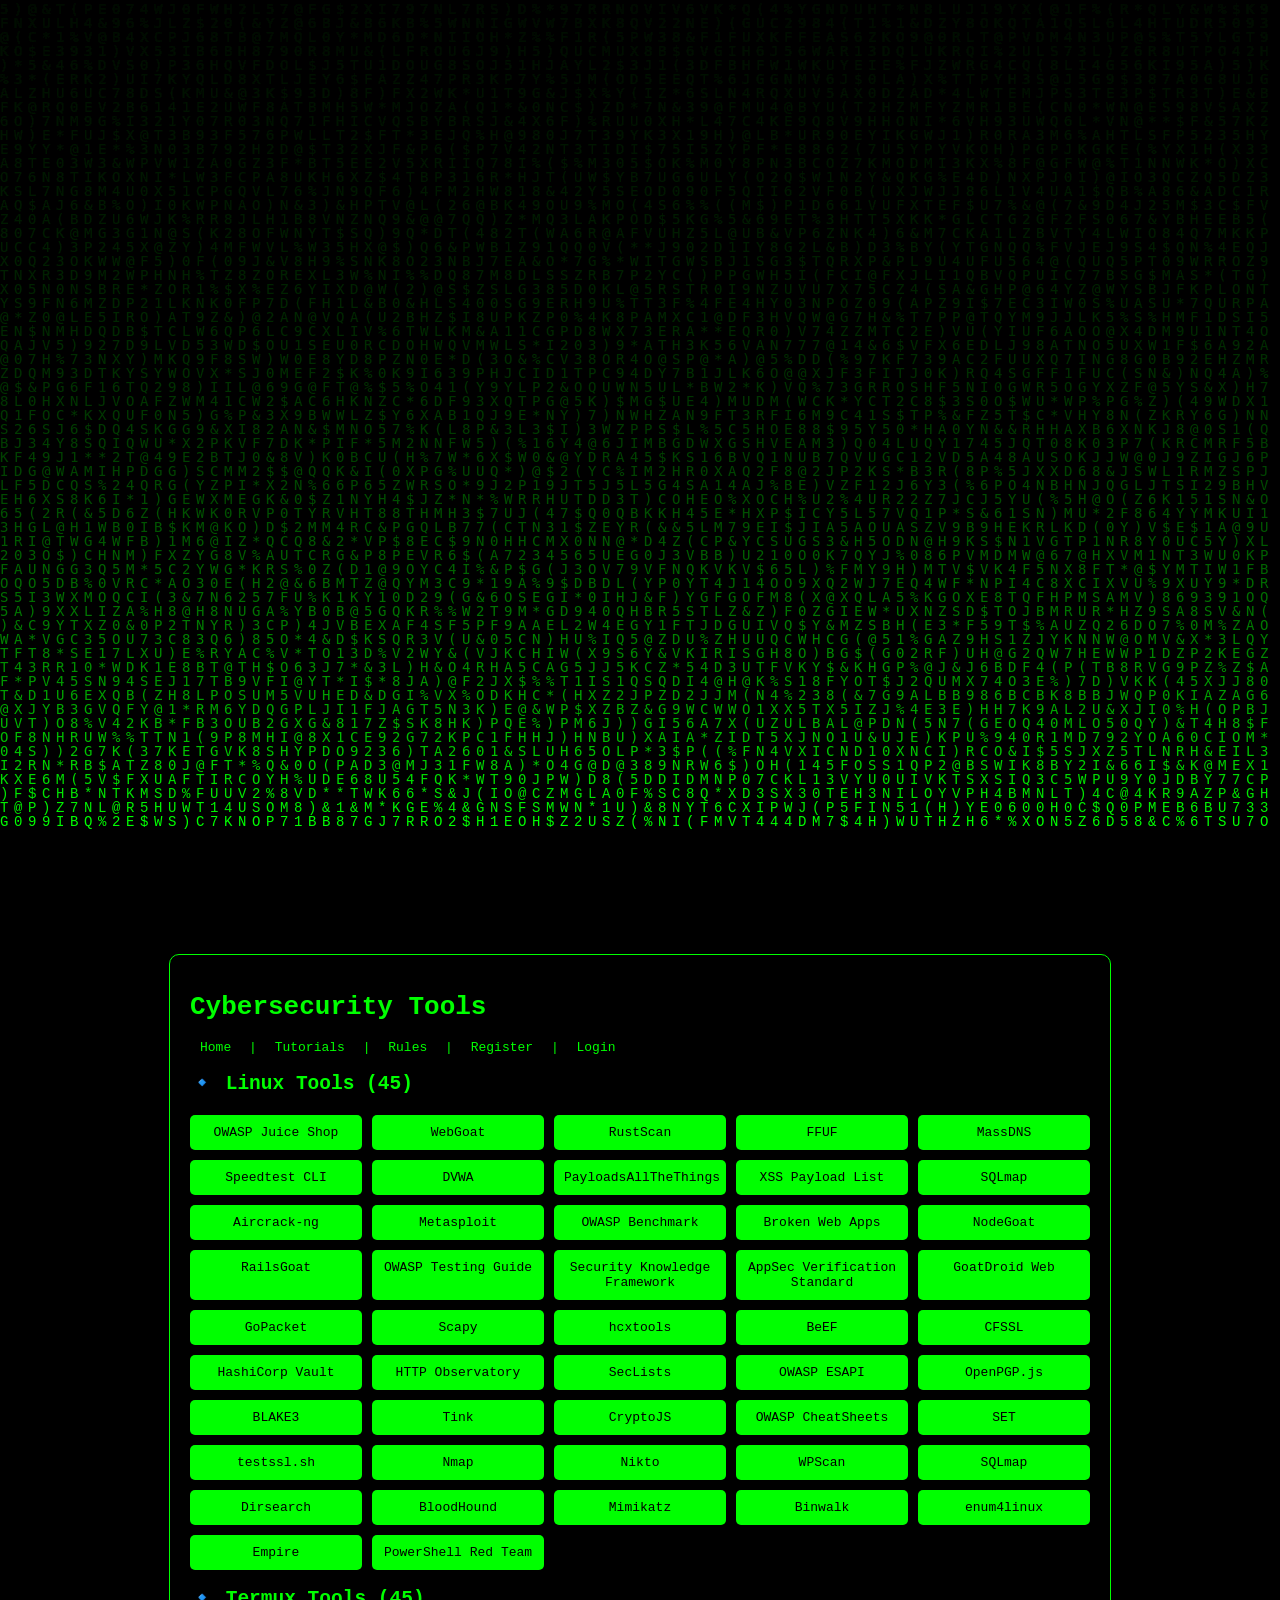
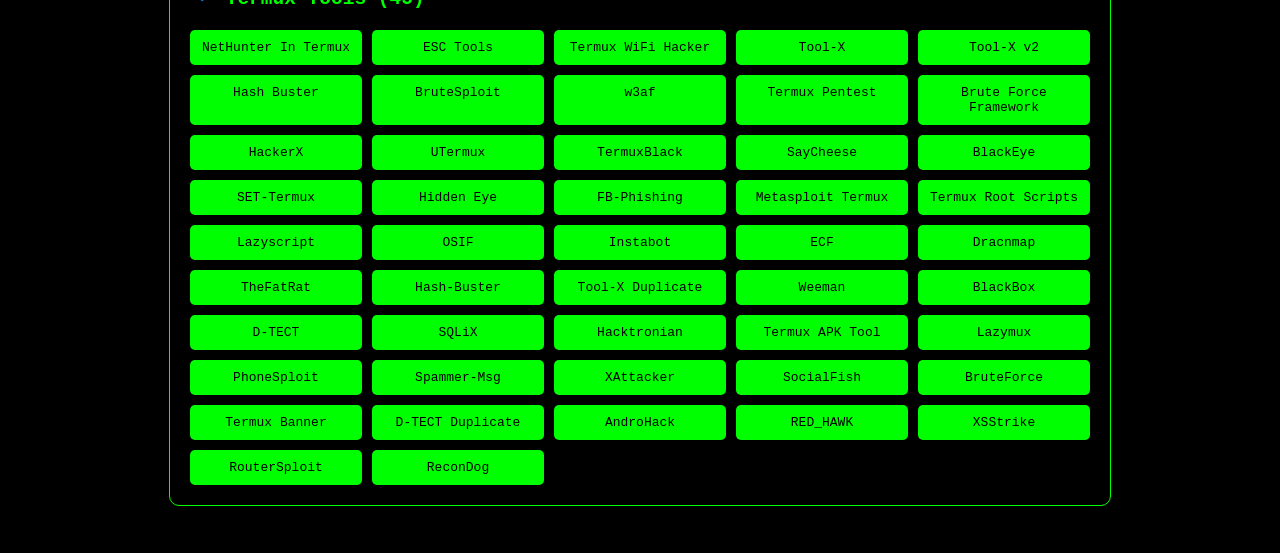
==== tools.html @ 44ee9c4f "Add tools.html for cybersecurity tools listing" ====
<!DOCTYPE html>
<html lang="en">
<head>
<meta charset="UTF-8">
<meta name="viewport" content="width=device-width, initial-scale=1.0">
<title>Cybersecurity Tools</title>
<link rel="stylesheet" href="assets/style.css">
</head>
<body>
<canvas id="matrix"></canvas>
<div class="container">
<h1>Cybersecurity Tools</h1>
<nav>
<a href="index.html">Home</a> |
<a href="tutorial.html">Tutorials</a> |
<a href="rules.html">Rules</a> |
<a href="register.html">Register</a> |
<a href="login.html">Login</a>
</nav>

<!-- LINUX TOOLS -->
<section>
<h2>🔹 Linux Tools (45)</h2>
<div class="tools-grid">
<a class="tool-btn" href="https://github.com/OWASP/OWASP-Juice-Shop" target="_blank">OWASP Juice Shop</a>
<a class="tool-btn" href="https://github.com/OWASP/WebGoat" target="_blank">WebGoat</a>
<a class="tool-btn" href="https://github.com/RustScan/RustScan" target="_blank">RustScan</a>
<a class="tool-btn" href="https://github.com/ffuf/ffuf" target="_blank">FFUF</a>
<a class="tool-btn" href="https://github.com/blechschmidt/massdns" target="_blank">MassDNS</a>
<a class="tool-btn" href="https://github.com/sivel/speedtest-cli" target="_blank">Speedtest CLI</a>
<a class="tool-btn" href="https://github.com/OWASP/dvwa" target="_blank">DVWA</a>
<a class="tool-btn" href="https://github.com/swisskyrepo/PayloadsAllTheThings" target="_blank">PayloadsAllTheThings</a>
<a class="tool-btn" href="https://github.com/payloadbox/xss-payload-list" target="_blank">XSS Payload List</a>
<a class="tool-btn" href="https://github.com/sqlmapproject/sqlmap" target="_blank">SQLmap</a>
<a class="tool-btn" href="https://github.com/aircrack-ng/aircrack-ng" target="_blank">Aircrack-ng</a>
<a class="tool-btn" href="https://github.com/rapid7/metasploit-framework" target="_blank">Metasploit</a>
<a class="tool-btn" href="https://github.com/OWASP/Benchmark" target="_blank">OWASP Benchmark</a>
<a class="tool-btn" href="https://github.com/OWASP/BrokenWebApps" target="_blank">Broken Web Apps</a>
<a class="tool-btn" href="https://github.com/OWASP/NodeGoat" target="_blank">NodeGoat</a>
<a class="tool-btn" href="https://github.com/OWASP/railsgoat" target="_blank">RailsGoat</a>
<a class="tool-btn" href="https://github.com/OWASP/Testing-Guide" target="_blank">OWASP Testing Guide</a>
<a class="tool-btn" href="https://github.com/OWASP/Security-Knowledge-Framework" target="_blank">Security Knowledge Framework</a>
<a class="tool-btn" href="https://github.com/OWASP/ASVS" target="_blank">AppSec Verification Standard</a>
<a class="tool-btn" href="https://github.com/OWASP/GoatDroid-Web" target="_blank">GoatDroid Web</a>
<a class="tool-btn" href="https://github.com/google/gopacket" target="_blank">GoPacket</a>
<a class="tool-btn" href="https://github.com/secdev/scapy" target="_blank">Scapy</a>
<a class="tool-btn" href="https://github.com/z0mbiehunt3r/hcxtools" target="_blank">hcxtools</a>
<a class="tool-btn" href="https://github.com/SpiderLabs/beef" target="_blank">BeEF</a>
<a class="tool-btn" href="https://github.com/cloudflare/cfssl" target="_blank">CFSSL</a>
<a class="tool-btn" href="https://github.com/hashicorp/vault" target="_blank">HashiCorp Vault</a>
<a class="tool-btn" href="https://github.com/mozilla/http-observatory-scanners" target="_blank">HTTP Observatory</a>
<a class="tool-btn" href="https://github.com/danielmiessler/SecLists" target="_blank">SecLists</a>
<a class="tool-btn" href="https://github.com/OWASP/ESAPI" target="_blank">OWASP ESAPI</a>
<a class="tool-btn" href="https://github.com/openpgpjs/openpgpjs" target="_blank">OpenPGP.js</a>
<a class="tool-btn" href="https://github.com/BLAKE3-team/BLAKE3" target="_blank">BLAKE3</a>
<a class="tool-btn" href="https://github.com/google/tink" target="_blank">Tink</a>
<a class="tool-btn" href="https://github.com/samuel-neff/cryptojs" target="_blank">CryptoJS</a>
<a class="tool-btn" href="https://github.com/OWASP/CheatSheetSeries" target="_blank">OWASP CheatSheets</a>
<a class="tool-btn" href="https://github.com/trustedsec/social-engineer-toolkit" target="_blank">SET</a>
<a class="tool-btn" href="https://github.com/drwetter/testssl.sh" target="_blank">testssl.sh</a>
<a class="tool-btn" href="https://github.com/nmap/nmap" target="_blank">Nmap</a>
<a class="tool-btn" href="https://github.com/nikto/nikto" target="_blank">Nikto</a>
<a class="tool-btn" href="https://github.com/wpscanteam/wpscan" target="_blank">WPScan</a>
<a class="tool-btn" href="https://github.com/sqlmapproject/sqlmap" target="_blank">SQLmap</a>
<a class="tool-btn" href="https://github.com/maurosoria/dirsearch" target="_blank">Dirsearch</a>
<a class="tool-btn" href="https://github.com/BloodHoundAD/BloodHound" target="_blank">BloodHound</a>
<a class="tool-btn" href="https://github.com/gentilkiwi/mimikatz" target="_blank">Mimikatz</a>
<a class="tool-btn" href="https://github.com/ReFirmLabs/binwalk" target="_blank">Binwalk</a>
<a class="tool-btn" href="https://github.com/rapid7/enum4linux" target="_blank">enum4linux</a>
<a class="tool-btn" href="https://github.com/PowerShellEmpire/Empire" target="_blank">Empire</a>
<a class="tool-btn" href="https://github.com/dirkjanm/PowerShell-RedTeam" target="_blank">PowerShell Red Team</a>
</div>
</section>

<!-- TERMUX TOOLS -->
<section>
<h2>🔹 Termux Tools (45)</h2>
<div class="tools-grid">
<a class="tool-btn" href="https://github.com/Hax4us/Nethunter-In-Termux" target="_blank">NetHunter In Termux</a>
<a class="tool-btn" href="https://github.com/ESC-Tools/ESCTermux" target="_blank">ESC Tools</a>
<a class="tool-btn" href="https://github.com/mrme/termux-wifi-hacker" target="_blank">Termux WiFi Hacker</a>
<a class="tool-btn" href="https://github.com/Techzindia/Tool-X" target="_blank">Tool-X</a>
<a class="tool-btn" href="https://github.com/rajkumardusad/Tool-X" target="_blank">Tool-X v2</a>
<a class="tool-btn" href="https://github.com/UltimateHackers/Hash-Buster" target="_blank">Hash Buster</a>
<a class="tool-btn" href="https://github.com/Screetsec/BruteSploit" target="_blank">BruteSploit</a>
<a class="tool-btn" href="https://github.com/andresriancho/w3af" target="_blank">w3af</a>
<a class="tool-btn" href="https://github.com/termuxhackers/termux-pentest" target="_blank">Termux Pentest</a>
<a class="tool-btn" href="https://github.com/Gameye98/Brute-Force-Framework" target="_blank">Brute Force Framework</a>
<a class="tool-btn" href="https://github.com/Bl4ckDr460n/HackerX" target="_blank">HackerX</a>
<a class="tool-btn" href="https://github.com/Moham3dRiahi/UTermux" target="_blank">UTermux</a>
<a class="tool-btn" href="https://github.com/Hax4us/TermuxBlack" target="_blank">TermuxBlack</a>
<a class="tool-btn" href="https://github.com/thelinuxchoice/saycheese" target="_blank">SayCheese</a>
<a class="tool-btn" href="https://github.com/thelinuxchoice/blackeye" target="_blank">BlackEye</a>
<a class="tool-btn" href="https://github.com/thelinuxchoice/social-engineer-toolkit" target="_blank">SET-Termux</a>
<a class="tool-btn" href="https://github.com/thelinuxchoice/hidden-eye" target="_blank">Hidden Eye</a>
<a class="tool-btn" href="https://github.com/Gameye98/FB-Phishing" target="_blank">FB-Phishing</a>
<a class="tool-btn" href="https://github.com/Hax4us/Metasploit_termux" target="_blank">Metasploit Termux</a>
<a class="tool-btn" href="https://github.com/Hax4us/Termux-root" target="_blank">Termux Root Scripts</a>
<a class="tool-btn" href="https://github.com/Hax4us/Termux-Lazyscript" target="_blank">Lazyscript</a>
<a class="tool-btn" href="https://github.com/Gameye98/OSIF" target="_blank">OSIF</a>
<a class="tool-btn" href="https://github.com/thelinuxchoice/instabot" target="_blank">Instabot</a>
<a class="tool-btn" href="https://github.com/Gameye98/Evil-create-framework" target="_blank">ECF</a>
<a class="tool-btn" href="https://github.com/Screetsec/Dracnmap" target="_blank">Dracnmap</a>
<a class="tool-btn" href="https://github.com/Screetsec/TheFatRat" target="_blank">TheFatRat</a>
<a class="tool-btn" href="https://github.com/UltimateHackers/Hash-Buster" target="_blank">Hash-Buster</a>
<a class="tool-btn" href="https://github.com/rajkumardusad/Tool-X" target="_blank">Tool-X Duplicate</a>
<a class="tool-btn" href="https://github.com/Gameye98/Weeman" target="_blank">Weeman</a>
<a class="tool-btn" href="https://github.com/Gameye98/BlackBox" target="_blank">BlackBox</a>
<a class="tool-btn" href="https://github.com/Gameye98/D-TECT" target="_blank">D-TECT</a>
<a class="tool-btn" href="https://github.com/Gameye98/SQLiX" target="_blank">SQLiX</a>
<a class="tool-btn" href="https://github.com/UltimateHackers/Hacktronian" target="_blank">Hacktronian</a>
<a class="tool-btn" href="https://github.com/rajkumardusad/Termux-Apk-Tool" target="_blank">Termux APK Tool</a>
<a class="tool-btn" href="https://github.com/Gameye98/Lazymux" target="_blank">Lazymux</a>
<a class="tool-btn" href="https://github.com/Moham3dRiahi/PhoneSploit" target="_blank">PhoneSploit</a>
<a class="tool-btn" href="https://github.com/Gameye98/Spammer-Msg" target="_blank">Spammer-Msg</a>
<a class="tool-btn" href="https://github.com/Moham3dRiahi/XAttacker" target="_blank">XAttacker</a>
<a class="tool-btn" href="https://github.com/Gameye98/SocialFish" target="_blank">SocialFish</a>
<a class="tool-btn" href="https://github.com/Gameye98/BruteForce" target="_blank">BruteForce</a>
<a class="tool-btn" href="https://github.com/Hax4us/Termux-Banner" target="_blank">Termux Banner</a>
<a class="tool-btn" href="https://github.com/Moham3dRiahi/D-TECT" target="_blank">D-TECT Duplicate</a>
<a class="tool-btn" href="https://github.com/Gameye98/AndroHack" target="_blank">AndroHack</a>
<a class="tool-btn" href="https://github.com/Hax4us/RED_HAWK" target="_blank">RED_HAWK</a>
<a class="tool-btn" href="https://github.com/Hax4us/XSStrike" target="_blank">XSStrike</a>
<a class="tool-btn" href="https://github.com/Gameye98/RouterSploit" target="_blank">RouterSploit</a>
<a class="tool-btn" href="https://github.com/Hax4us/ReconDog" target="_blank">ReconDog</a>
</div>
</section>

</div>
<script src="assets/script.js"></script>
</body>
</html>
---- assets/style.css ----
body, html {
  margin:0; padding:0; font-family: monospace; background:black; color:#0F0; overflow-x:hidden;
}
.container {
  position: relative;
  z-index: 10;
  max-width: 900px;
  margin: 50px auto;
  padding: 20px;
  background: rgba(0,0,0,0.6);
  border: 1px solid #0F0;
  border-radius: 10px;
}
nav a {
  color:#0F0; text-decoration:none; margin:0 10px;
}
nav a:hover {
  color:#0FF;
}
.tools-grid {
  display:grid; grid-template-columns: repeat(auto-fit, minmax(150px,1fr)); gap:10px; margin-top:20px;
}
.tool-btn {
  background:#0F0; color:black; padding:10px; text-align:center; border-radius:5px; display:block; text-decoration:none; transition:0.3s;
}
.tool-btn:hover { background:#0FF; color:black; transform: scale(1.05);}
#chat-box { background: rgba(0,0,0,0.8); height:300px; overflow-y:auto; padding:10px; margin-bottom:10px;}
#chat-box ul { list-style:none; padding:0; margin:0;}
#chat-box li { padding:2px 0; }
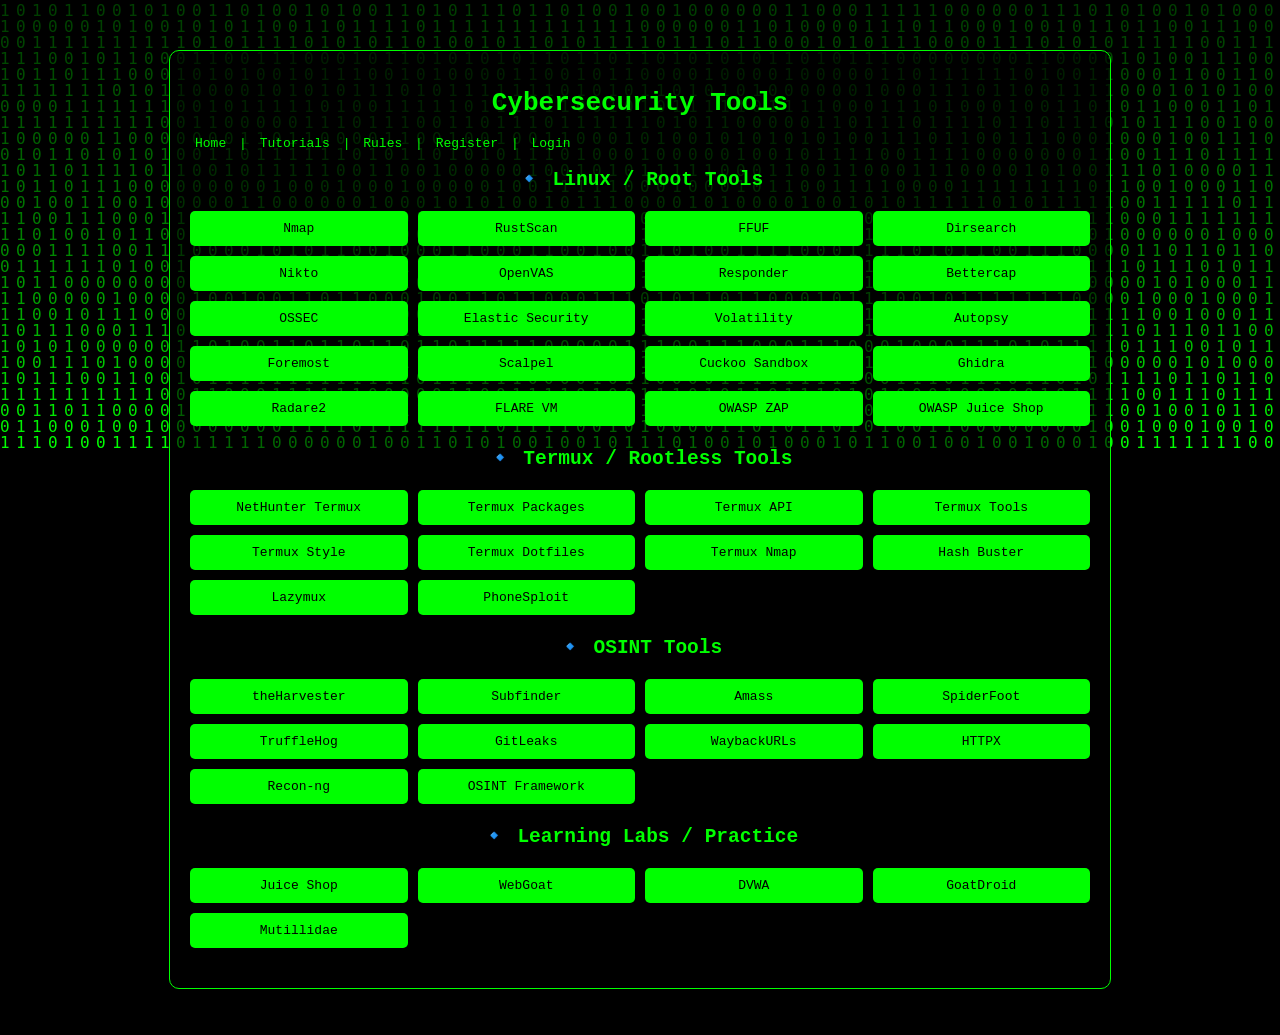
==== commit 51c76845: "Update tools.html with new tool links and styles" ====
--- a/tools.html
+++ b/tools.html
@@ -5,128 +5,166 @@
 <meta name="viewport" content="width=device-width, initial-scale=1.0">
 <title>Cybersecurity Tools</title>
 <link rel="stylesheet" href="assets/style.css">
+<style>
+body {
+    margin:0;
+    padding:0;
+    background:black;
+    color:#0f0;
+    font-family:monospace;
+}
+.container {
+    position: relative;
+    z-index: 2;
+    padding: 20px;
+}
+h1,h2 {text-align:center;}
+nav a {color:#0f0; margin:0 5px; text-decoration:none;}
+nav a:hover {text-decoration:underline;}
+.tools-grid {
+    display:grid;
+    grid-template-columns: repeat(auto-fit, minmax(180px,1fr));
+    gap:10px;
+    margin:20px 0;
+}
+.tool-btn {
+    display:block;
+    background:#0f0;
+    color:#000;
+    padding:10px;
+    text-align:center;
+    border-radius:5px;
+    transition: transform 0.2s, background 0.2s;
+    text-decoration:none;
+}
+.tool-btn:hover {
+    transform:scale(1.1);
+    background:#00ff44;
+}
+canvas {position:fixed; top:0; left:0; z-index:1;}
+</style>
 </head>
 <body>
+
+<!-- Theme Music -->
+<audio id="themeAudio" src="assets/theme.mp3" loop></audio>
+<script>
+const audio = document.getElementById('themeAudio');
+if(localStorage.getItem("musicEnabled") === "true"){
+    audio.play().catch(()=>console.log("Autoplay blocked, tap to enable"));
+}
+document.body.addEventListener('click',()=>{if(audio.paused) audio.play();});
+</script>
+
+<!-- Matrix Background -->
 <canvas id="matrix"></canvas>
+<script>
+const canvas=document.getElementById('matrix');
+const ctx=canvas.getContext('2d');
+canvas.width=window.innerWidth;
+canvas.height=window.innerHeight;
+const letters='01';
+const fontSize=16;
+const columns=Math.floor(canvas.width/fontSize);
+const drops=Array(columns).fill(1);
+function drawMatrix(){
+  ctx.fillStyle='rgba(0,0,0,0.05)';
+  ctx.fillRect(0,0,canvas.width,canvas.height);
+  ctx.fillStyle='#0F0';
+  ctx.font=fontSize+'px monospace';
+  for(let i=0;i<drops.length;i++){
+    const text=letters[Math.floor(Math.random()*letters.length)];
+    ctx.fillText(text,i*fontSize,drops[i]*fontSize);
+    if(drops[i]*fontSize>canvas.height && Math.random()>0.975) drops[i]=0;
+    drops[i]++;
+  }
+}
+setInterval(drawMatrix,50);
+</script>
+
 <div class="container">
 <h1>Cybersecurity Tools</h1>
 <nav>
-<a href="index.html">Home</a> |
-<a href="tutorial.html">Tutorials</a> |
-<a href="rules.html">Rules</a> |
-<a href="register.html">Register</a> |
-<a href="login.html">Login</a>
+  <a href="index.html">Home</a> |
+  <a href="tutorial.html">Tutorials</a> |
+  <a href="rules.html">Rules</a> |
+  <a href="register.html">Register</a> |
+  <a href="login.html">Login</a>
 </nav>
 
-<!-- LINUX TOOLS -->
+<!-- ===== Linux / Root ===== -->
 <section>
-<h2>🔹 Linux Tools (45)</h2>
+<h2>🔹 Linux / Root Tools</h2>
 <div class="tools-grid">
-<a class="tool-btn" href="https://github.com/OWASP/OWASP-Juice-Shop" target="_blank">OWASP Juice Shop</a>
-<a class="tool-btn" href="https://github.com/OWASP/WebGoat" target="_blank">WebGoat</a>
+<a class="tool-btn" href="https://github.com/nmap/nmap" target="_blank">Nmap</a>
 <a class="tool-btn" href="https://github.com/RustScan/RustScan" target="_blank">RustScan</a>
 <a class="tool-btn" href="https://github.com/ffuf/ffuf" target="_blank">FFUF</a>
-<a class="tool-btn" href="https://github.com/blechschmidt/massdns" target="_blank">MassDNS</a>
-<a class="tool-btn" href="https://github.com/sivel/speedtest-cli" target="_blank">Speedtest CLI</a>
-<a class="tool-btn" href="https://github.com/OWASP/dvwa" target="_blank">DVWA</a>
-<a class="tool-btn" href="https://github.com/swisskyrepo/PayloadsAllTheThings" target="_blank">PayloadsAllTheThings</a>
-<a class="tool-btn" href="https://github.com/payloadbox/xss-payload-list" target="_blank">XSS Payload List</a>
-<a class="tool-btn" href="https://github.com/sqlmapproject/sqlmap" target="_blank">SQLmap</a>
-<a class="tool-btn" href="https://github.com/aircrack-ng/aircrack-ng" target="_blank">Aircrack-ng</a>
-<a class="tool-btn" href="https://github.com/rapid7/metasploit-framework" target="_blank">Metasploit</a>
-<a class="tool-btn" href="https://github.com/OWASP/Benchmark" target="_blank">OWASP Benchmark</a>
-<a class="tool-btn" href="https://github.com/OWASP/BrokenWebApps" target="_blank">Broken Web Apps</a>
-<a class="tool-btn" href="https://github.com/OWASP/NodeGoat" target="_blank">NodeGoat</a>
-<a class="tool-btn" href="https://github.com/OWASP/railsgoat" target="_blank">RailsGoat</a>
-<a class="tool-btn" href="https://github.com/OWASP/Testing-Guide" target="_blank">OWASP Testing Guide</a>
-<a class="tool-btn" href="https://github.com/OWASP/Security-Knowledge-Framework" target="_blank">Security Knowledge Framework</a>
-<a class="tool-btn" href="https://github.com/OWASP/ASVS" target="_blank">AppSec Verification Standard</a>
-<a class="tool-btn" href="https://github.com/OWASP/GoatDroid-Web" target="_blank">GoatDroid Web</a>
-<a class="tool-btn" href="https://github.com/google/gopacket" target="_blank">GoPacket</a>
-<a class="tool-btn" href="https://github.com/secdev/scapy" target="_blank">Scapy</a>
-<a class="tool-btn" href="https://github.com/z0mbiehunt3r/hcxtools" target="_blank">hcxtools</a>
-<a class="tool-btn" href="https://github.com/SpiderLabs/beef" target="_blank">BeEF</a>
-<a class="tool-btn" href="https://github.com/cloudflare/cfssl" target="_blank">CFSSL</a>
-<a class="tool-btn" href="https://github.com/hashicorp/vault" target="_blank">HashiCorp Vault</a>
-<a class="tool-btn" href="https://github.com/mozilla/http-observatory-scanners" target="_blank">HTTP Observatory</a>
-<a class="tool-btn" href="https://github.com/danielmiessler/SecLists" target="_blank">SecLists</a>
-<a class="tool-btn" href="https://github.com/OWASP/ESAPI" target="_blank">OWASP ESAPI</a>
-<a class="tool-btn" href="https://github.com/openpgpjs/openpgpjs" target="_blank">OpenPGP.js</a>
-<a class="tool-btn" href="https://github.com/BLAKE3-team/BLAKE3" target="_blank">BLAKE3</a>
-<a class="tool-btn" href="https://github.com/google/tink" target="_blank">Tink</a>
-<a class="tool-btn" href="https://github.com/samuel-neff/cryptojs" target="_blank">CryptoJS</a>
-<a class="tool-btn" href="https://github.com/OWASP/CheatSheetSeries" target="_blank">OWASP CheatSheets</a>
-<a class="tool-btn" href="https://github.com/trustedsec/social-engineer-toolkit" target="_blank">SET</a>
-<a class="tool-btn" href="https://github.com/drwetter/testssl.sh" target="_blank">testssl.sh</a>
-<a class="tool-btn" href="https://github.com/nmap/nmap" target="_blank">Nmap</a>
+<a class="tool-btn" href="https://github.com/maurosoria/dirsearch" target="_blank">Dirsearch</a>
 <a class="tool-btn" href="https://github.com/nikto/nikto" target="_blank">Nikto</a>
-<a class="tool-btn" href="https://github.com/wpscanteam/wpscan" target="_blank">WPScan</a>
-<a class="tool-btn" href="https://github.com/sqlmapproject/sqlmap" target="_blank">SQLmap</a>
-<a class="tool-btn" href="https://github.com/maurosoria/dirsearch" target="_blank">Dirsearch</a>
-<a class="tool-btn" href="https://github.com/BloodHoundAD/BloodHound" target="_blank">BloodHound</a>
-<a class="tool-btn" href="https://github.com/gentilkiwi/mimikatz" target="_blank">Mimikatz</a>
-<a class="tool-btn" href="https://github.com/ReFirmLabs/binwalk" target="_blank">Binwalk</a>
-<a class="tool-btn" href="https://github.com/rapid7/enum4linux" target="_blank">enum4linux</a>
-<a class="tool-btn" href="https://github.com/PowerShellEmpire/Empire" target="_blank">Empire</a>
-<a class="tool-btn" href="https://github.com/dirkjanm/PowerShell-RedTeam" target="_blank">PowerShell Red Team</a>
+<a class="tool-btn" href="https://github.com/greenbone/openvas-scanner" target="_blank">OpenVAS</a>
+<a class="tool-btn" href="https://github.com/securestate/Responder" target="_blank">Responder</a>
+<a class="tool-btn" href="https://github.com/Bob920/Bettercap" target="_blank">Bettercap</a>
+<a class="tool-btn" href="https://github.com/ossec/ossec-hids" target="_blank">OSSEC</a>
+<a class="tool-btn" href="https://github.com/elastic/security-onboarding" target="_blank">Elastic Security</a>
+<a class="tool-btn" href="https://github.com/volatilityfoundation/volatility" target="_blank">Volatility</a>
+<a class="tool-btn" href="https://github.com/sleuthkit/autopsy" target="_blank">Autopsy</a>
+<a class="tool-btn" href="https://github.com/foremost/foremost" target="_blank">Foremost</a>
+<a class="tool-btn" href="https://github.com/sleuthkit/scalpel" target="_blank">Scalpel</a>
+<a class="tool-btn" href="https://github.com/CuckooSandbox/cuckoo" target="_blank">Cuckoo Sandbox</a>
+<a class="tool-btn" href="https://github.com/NationalSecurityAgency/ghidra" target="_blank">Ghidra</a>
+<a class="tool-btn" href="https://github.com/radareorg/radare2" target="_blank">Radare2</a>
+<a class="tool-btn" href="https://github.com/mandiant/flare-vm" target="_blank">FLARE VM</a>
+<a class="tool-btn" href="https://github.com/OWASP/OWASP-ZAP" target="_blank">OWASP ZAP</a>
+<a class="tool-btn" href="https://github.com/bkimminich/juice-shop" target="_blank">OWASP Juice Shop</a>
 </div>
 </section>
 
-<!-- TERMUX TOOLS -->
+<!-- ===== Termux / Rootless ===== -->
 <section>
-<h2>🔹 Termux Tools (45)</h2>
+<h2>🔹 Termux / Rootless Tools</h2>
 <div class="tools-grid">
-<a class="tool-btn" href="https://github.com/Hax4us/Nethunter-In-Termux" target="_blank">NetHunter In Termux</a>
-<a class="tool-btn" href="https://github.com/ESC-Tools/ESCTermux" target="_blank">ESC Tools</a>
-<a class="tool-btn" href="https://github.com/mrme/termux-wifi-hacker" target="_blank">Termux WiFi Hacker</a>
-<a class="tool-btn" href="https://github.com/Techzindia/Tool-X" target="_blank">Tool-X</a>
-<a class="tool-btn" href="https://github.com/rajkumardusad/Tool-X" target="_blank">Tool-X v2</a>
+<a class="tool-btn" href="https://github.com/Hax4us/Nethunter-In-Termux" target="_blank">NetHunter Termux</a>
+<a class="tool-btn" href="https://github.com/termux/termux-packages" target="_blank">Termux Packages</a>
+<a class="tool-btn" href="https://github.com/termux/termux-api" target="_blank">Termux API</a>
+<a class="tool-btn" href="https://github.com/adi1090x/termux-tools" target="_blank">Termux Tools</a>
+<a class="tool-btn" href="https://github.com/adi1090x/termux-style" target="_blank">Termux Style</a>
+<a class="tool-btn" href="https://github.com/adi1090x/termux-dotfiles" target="_blank">Termux Dotfiles</a>
+<a class="tool-btn" href="https://github.com/niklasb/termux-nmap" target="_blank">Termux Nmap</a>
 <a class="tool-btn" href="https://github.com/UltimateHackers/Hash-Buster" target="_blank">Hash Buster</a>
-<a class="tool-btn" href="https://github.com/Screetsec/BruteSploit" target="_blank">BruteSploit</a>
-<a class="tool-btn" href="https://github.com/andresriancho/w3af" target="_blank">w3af</a>
-<a class="tool-btn" href="https://github.com/termuxhackers/termux-pentest" target="_blank">Termux Pentest</a>
-<a class="tool-btn" href="https://github.com/Gameye98/Brute-Force-Framework" target="_blank">Brute Force Framework</a>
-<a class="tool-btn" href="https://github.com/Bl4ckDr460n/HackerX" target="_blank">HackerX</a>
-<a class="tool-btn" href="https://github.com/Moham3dRiahi/UTermux" target="_blank">UTermux</a>
-<a class="tool-btn" href="https://github.com/Hax4us/TermuxBlack" target="_blank">TermuxBlack</a>
-<a class="tool-btn" href="https://github.com/thelinuxchoice/saycheese" target="_blank">SayCheese</a>
-<a class="tool-btn" href="https://github.com/thelinuxchoice/blackeye" target="_blank">BlackEye</a>
-<a class="tool-btn" href="https://github.com/thelinuxchoice/social-engineer-toolkit" target="_blank">SET-Termux</a>
-<a class="tool-btn" href="https://github.com/thelinuxchoice/hidden-eye" target="_blank">Hidden Eye</a>
-<a class="tool-btn" href="https://github.com/Gameye98/FB-Phishing" target="_blank">FB-Phishing</a>
-<a class="tool-btn" href="https://github.com/Hax4us/Metasploit_termux" target="_blank">Metasploit Termux</a>
-<a class="tool-btn" href="https://github.com/Hax4us/Termux-root" target="_blank">Termux Root Scripts</a>
-<a class="tool-btn" href="https://github.com/Hax4us/Termux-Lazyscript" target="_blank">Lazyscript</a>
-<a class="tool-btn" href="https://github.com/Gameye98/OSIF" target="_blank">OSIF</a>
-<a class="tool-btn" href="https://github.com/thelinuxchoice/instabot" target="_blank">Instabot</a>
-<a class="tool-btn" href="https://github.com/Gameye98/Evil-create-framework" target="_blank">ECF</a>
-<a class="tool-btn" href="https://github.com/Screetsec/Dracnmap" target="_blank">Dracnmap</a>
-<a class="tool-btn" href="https://github.com/Screetsec/TheFatRat" target="_blank">TheFatRat</a>
-<a class="tool-btn" href="https://github.com/UltimateHackers/Hash-Buster" target="_blank">Hash-Buster</a>
-<a class="tool-btn" href="https://github.com/rajkumardusad/Tool-X" target="_blank">Tool-X Duplicate</a>
-<a class="tool-btn" href="https://github.com/Gameye98/Weeman" target="_blank">Weeman</a>
-<a class="tool-btn" href="https://github.com/Gameye98/BlackBox" target="_blank">BlackBox</a>
-<a class="tool-btn" href="https://github.com/Gameye98/D-TECT" target="_blank">D-TECT</a>
-<a class="tool-btn" href="https://github.com/Gameye98/SQLiX" target="_blank">SQLiX</a>
-<a class="tool-btn" href="https://github.com/UltimateHackers/Hacktronian" target="_blank">Hacktronian</a>
-<a class="tool-btn" href="https://github.com/rajkumardusad/Termux-Apk-Tool" target="_blank">Termux APK Tool</a>
 <a class="tool-btn" href="https://github.com/Gameye98/Lazymux" target="_blank">Lazymux</a>
 <a class="tool-btn" href="https://github.com/Moham3dRiahi/PhoneSploit" target="_blank">PhoneSploit</a>
-<a class="tool-btn" href="https://github.com/Gameye98/Spammer-Msg" target="_blank">Spammer-Msg</a>
-<a class="tool-btn" href="https://github.com/Moham3dRiahi/XAttacker" target="_blank">XAttacker</a>
-<a class="tool-btn" href="https://github.com/Gameye98/SocialFish" target="_blank">SocialFish</a>
-<a class="tool-btn" href="https://github.com/Gameye98/BruteForce" target="_blank">BruteForce</a>
-<a class="tool-btn" href="https://github.com/Hax4us/Termux-Banner" target="_blank">Termux Banner</a>
-<a class="tool-btn" href="https://github.com/Moham3dRiahi/D-TECT" target="_blank">D-TECT Duplicate</a>
-<a class="tool-btn" href="https://github.com/Gameye98/AndroHack" target="_blank">AndroHack</a>
-<a class="tool-btn" href="https://github.com/Hax4us/RED_HAWK" target="_blank">RED_HAWK</a>
-<a class="tool-btn" href="https://github.com/Hax4us/XSStrike" target="_blank">XSStrike</a>
-<a class="tool-btn" href="https://github.com/Gameye98/RouterSploit" target="_blank">RouterSploit</a>
-<a class="tool-btn" href="https://github.com/Hax4us/ReconDog" target="_blank">ReconDog</a>
+</div>
+</section>
+
+<!-- ===== OSINT Tools ===== -->
+<section>
+<h2>🔹 OSINT Tools</h2>
+<div class="tools-grid">
+<a class="tool-btn" href="https://github.com/laramies/theHarvester" target="_blank">theHarvester</a>
+<a class="tool-btn" href="https://github.com/subfinder/subfinder" target="_blank">Subfinder</a>
+<a class="tool-btn" href="https://github.com/OWASP/Amass" target="_blank">Amass</a>
+<a class="tool-btn" href="https://github.com/SpiderFoot/SpiderFoot" target="_blank">SpiderFoot</a>
+<a class="tool-btn" href="https://github.com/dxa4481/truffleHog" target="_blank">TruffleHog</a>
+<a class="tool-btn" href="https://github.com/zricethezav/gitleaks" target="_blank">GitLeaks</a>
+<a class="tool-btn" href="https://github.com/breachattack/waybackurls" target="_blank">WaybackURLs</a>
+<a class="tool-btn" href="https://github.com/projectdiscovery/httpx" target="_blank">HTTPX</a>
+<a class="tool-btn" href="https://github.com/dxa4481/recon-ng" target="_blank">Recon-ng</a>
+<a class="tool-btn" href="https://github.com/SpiderLabs/OSINT-Framework" target="_blank">OSINT Framework</a>
+</div>
+</section>
+
+<!-- ===== Learning Labs / Safe Practice ===== -->
+<section>
+<h2>🔹 Learning Labs / Practice</h2>
+<div class="tools-grid">
+<a class="tool-btn" href="https://github.com/OWASP/OWASP-Juice-Shop" target="_blank">Juice Shop</a>
+<a class="tool-btn" href="https://github.com/OWASP/WebGoat" target="_blank">WebGoat</a>
+<a class="tool-btn" href="https://github.com/digininja/DVWA" target="_blank">DVWA</a>
+<a class="tool-btn" href="https://github.com/OWASP/GoatDroid" target="_blank">GoatDroid</a>
+<a class="tool-btn" href="https://github.com/OWASP/Mutillidae" target="_blank">Mutillidae</a>
 </div>
 </section>
 
 </div>
-<script src="assets/script.js"></script>
 </body>
-</html>
+  </html>
